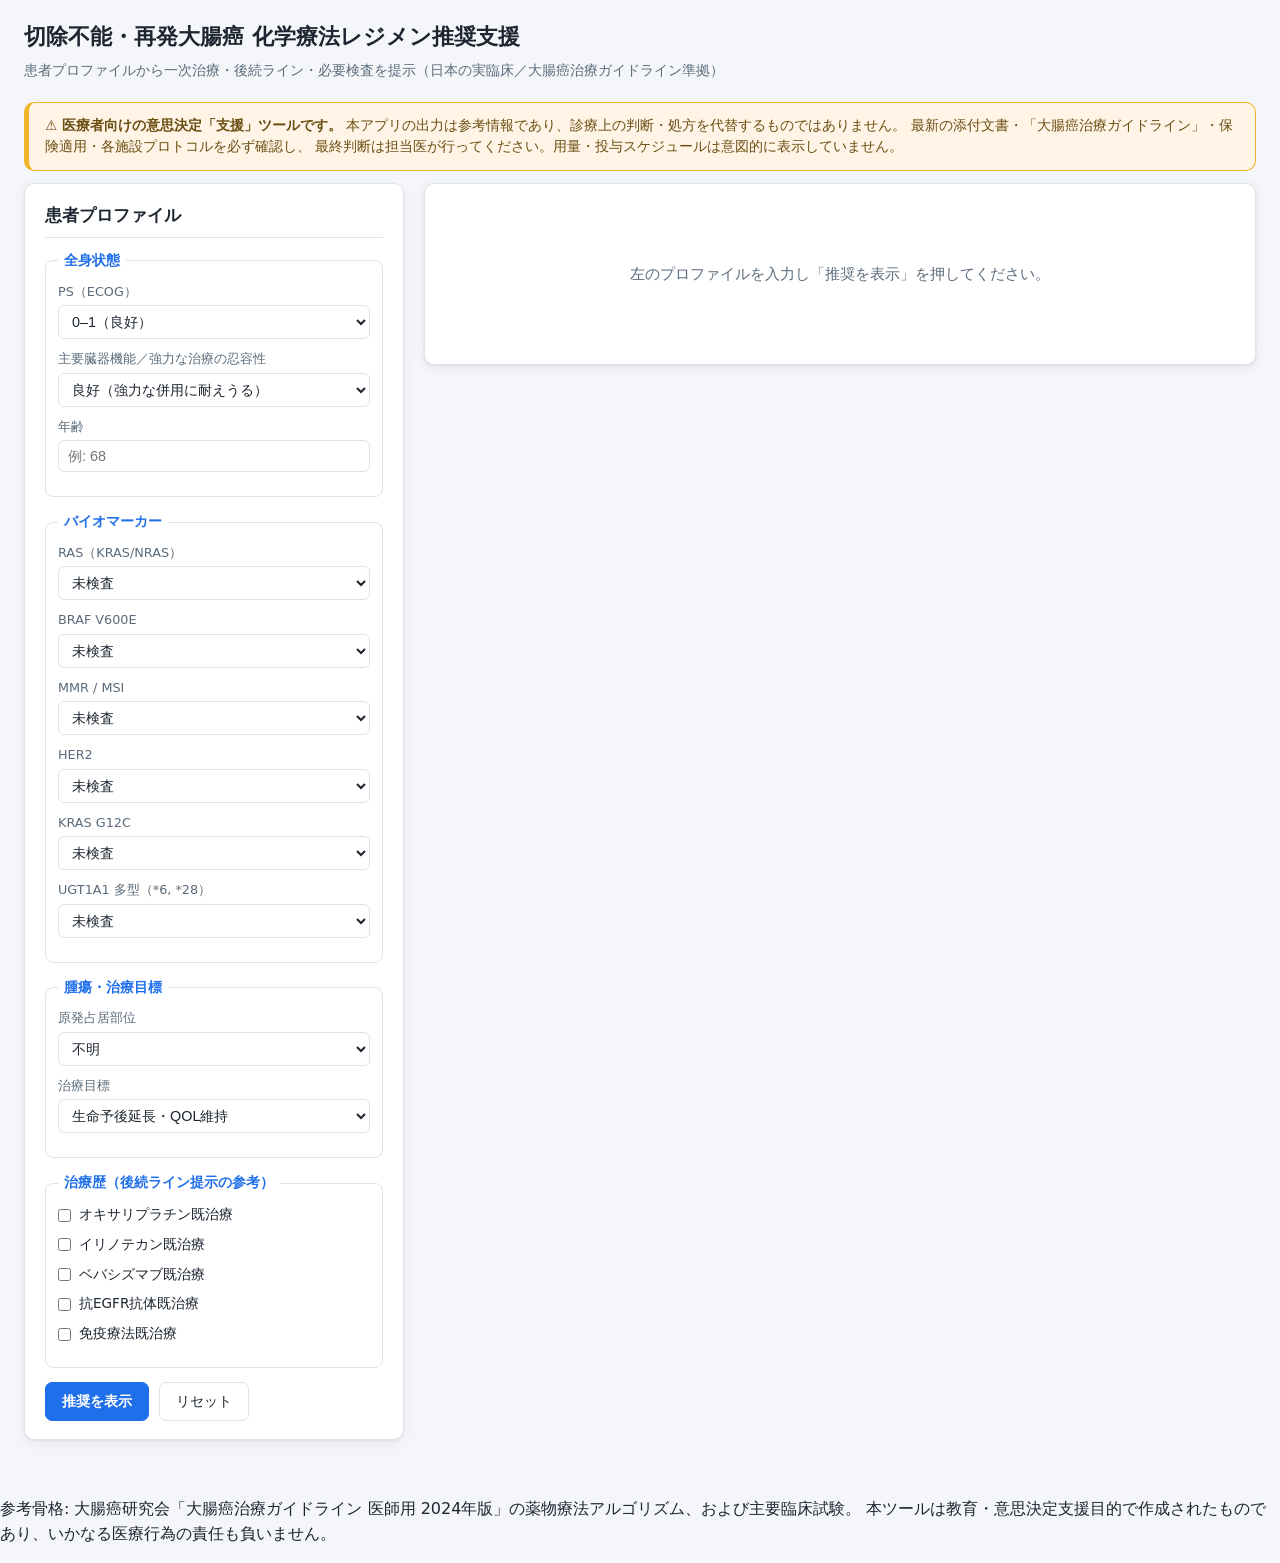
==== crc-regimen-app/index.html @ dcab926b "切除不能・再発大腸癌のレジメン推奨支援アプリを追加 患者プロファイル（PS・臓器機能・RAS/BRAF/MSI/HER2/KRAS G12C・原発部位・ 治療目標・治療歴）を入力すると、一次治療の推奨" ====
<!DOCTYPE html>
<html lang="ja">
<head>
  <meta charset="UTF-8">
  <meta name="viewport" content="width=device-width, initial-scale=1.0">
  <title>切除不能・再発大腸癌 レジメン推奨支援</title>
  <link rel="stylesheet" href="styles.css">
</head>
<body>
  <header class="site-header">
    <h1>切除不能・再発大腸癌 化学療法レジメン推奨支援</h1>
    <p class="subtitle">患者プロファイルから一次治療・後続ライン・必要検査を提示（日本の実臨床／大腸癌治療ガイドライン準拠）</p>
  </header>

  <div class="disclaimer" role="note">
    <strong>⚠ 医療者向けの意思決定「支援」ツールです。</strong>
    本アプリの出力は参考情報であり、診療上の判断・処方を代替するものではありません。
    最新の添付文書・「大腸癌治療ガイドライン」・保険適用・各施設プロトコルを必ず確認し、
    最終判断は担当医が行ってください。用量・投与スケジュールは意図的に表示していません。
  </div>

  <main class="layout">
    <!-- 入力フォーム -->
    <section class="panel form-panel" aria-label="患者プロファイル入力">
      <h2>患者プロファイル</h2>
      <form id="profile-form">
        <fieldset>
          <legend>全身状態</legend>
          <label>PS（ECOG）
            <select name="ps">
              <option value="0-1">0–1（良好）</option>
              <option value="2">2</option>
              <option value="3-4">3–4（不良）</option>
            </select>
          </label>
          <label>主要臓器機能／強力な治療の忍容性
            <select name="organ">
              <option value="fit">良好（強力な併用に耐えうる）</option>
              <option value="unfit">低下（減量方針が望ましい）</option>
            </select>
          </label>
          <label>年齢
            <input type="number" name="age" min="0" max="120" placeholder="例: 68">
          </label>
        </fieldset>

        <fieldset>
          <legend>バイオマーカー</legend>
          <label>RAS（KRAS/NRAS）
            <select name="ras">
              <option value="unknown">未検査</option>
              <option value="wt">野生型</option>
              <option value="mut">変異型</option>
            </select>
          </label>
          <label>BRAF V600E
            <select name="braf">
              <option value="unknown">未検査</option>
              <option value="wt">野生型</option>
              <option value="mut">V600E変異</option>
            </select>
          </label>
          <label>MMR / MSI
            <select name="msi">
              <option value="unknown">未検査</option>
              <option value="mss">MSS / pMMR</option>
              <option value="msi-h">MSI-H / dMMR</option>
            </select>
          </label>
          <label>HER2
            <select name="her2">
              <option value="unknown">未検査</option>
              <option value="neg">陰性</option>
              <option value="pos">陽性</option>
            </select>
          </label>
          <label>KRAS G12C
            <select name="krasG12C">
              <option value="unknown">未検査</option>
              <option value="neg">なし</option>
              <option value="pos">あり</option>
            </select>
          </label>
          <label>UGT1A1 多型（*6, *28）
            <select name="ugt1a1">
              <option value="unknown">未検査</option>
              <option value="wt">野生型</option>
              <option value="variant">多型あり</option>
            </select>
          </label>
        </fieldset>

        <fieldset>
          <legend>腫瘍・治療目標</legend>
          <label>原発占居部位
            <select name="side">
              <option value="unknown">不明</option>
              <option value="left">左側（下行結腸〜直腸）</option>
              <option value="right">右側（盲腸〜横行結腸）</option>
            </select>
          </label>
          <label>治療目標
            <select name="goal">
              <option value="palliative">生命予後延長・QOL維持</option>
              <option value="conversion">積極的縮小（コンバージョン狙い）</option>
            </select>
          </label>
        </fieldset>

        <fieldset>
          <legend>治療歴（後続ライン提示の参考）</legend>
          <label class="check"><input type="checkbox" name="priorOxaliplatin"> オキサリプラチン既治療</label>
          <label class="check"><input type="checkbox" name="priorIrinotecan"> イリノテカン既治療</label>
          <label class="check"><input type="checkbox" name="priorBev"> ベバシズマブ既治療</label>
          <label class="check"><input type="checkbox" name="priorEgfr"> 抗EGFR抗体既治療</label>
          <label class="check"><input type="checkbox" name="priorIo"> 免疫療法既治療</label>
        </fieldset>

        <div class="actions">
          <button type="submit" class="primary">推奨を表示</button>
          <button type="button" id="reset-btn">リセット</button>
        </div>
      </form>
    </section>

    <!-- 結果表示 -->
    <section class="panel result-panel" aria-label="推奨結果">
      <div id="results" class="results-empty">
        左のプロファイルを入力し「推奨を表示」を押してください。
      </div>
    </section>
  </main>

  <footer class="site-footer">
    <p>参考骨格: 大腸癌研究会「大腸癌治療ガイドライン 医師用 2024年版」の薬物療法アルゴリズム、および主要臨床試験。
    本ツールは教育・意思決定支援目的で作成されたものであり、いかなる医療行為の責任も負いません。</p>
  </footer>

  <script src="data.js"></script>
  <script src="engine.js"></script>
  <script src="app.js"></script>
</body>
</html>
---- crc-regimen-app/styles.css ----
:root {
  --bg: #f4f6f9;
  --panel: #ffffff;
  --ink: #1c2530;
  --muted: #5b6b7b;
  --line: #dde3ea;
  --accent: #1f6feb;
  --accent-soft: #e8f0fe;
  --warn-bg: #fff4e5;
  --warn-line: #f0b429;
  --info-bg: #e8f0fe;
  --info-line: #1f6feb;
  --ok: #1a7f5a;
  --radius: 10px;
  --shadow: 0 1px 3px rgba(20, 30, 45, .08), 0 4px 14px rgba(20, 30, 45, .05);
  font-family: system-ui, -apple-system, "Segoe UI", "Hiragino Sans", "Noto Sans JP", sans-serif;
}

* { box-sizing: border-box; }

body {
  margin: 0;
  background: var(--bg);
  color: var(--ink);
  line-height: 1.6;
}

.site-header {
  padding: 20px 24px 8px;
}
.site-header h1 {
  margin: 0;
  font-size: 1.35rem;
}
.subtitle {
  margin: 4px 0 0;
  color: var(--muted);
  font-size: .9rem;
}

.disclaimer {
  margin: 12px 24px;
  padding: 12px 16px;
  background: var(--warn-bg);
  border: 1px solid var(--warn-line);
  border-left-width: 5px;
  border-radius: var(--radius);
  font-size: .85rem;
  color: #6b4e12;
}

.layout {
  display: grid;
  grid-template-columns: 380px 1fr;
  gap: 20px;
  padding: 0 24px 40px;
  align-items: start;
}
@media (max-width: 880px) {
  .layout { grid-template-columns: 1fr; }
}

.panel {
  background: var(--panel);
  border: 1px solid var(--line);
  border-radius: var(--radius);
  box-shadow: var(--shadow);
  padding: 18px 20px;
}
.form-panel { position: sticky; top: 12px; }
@media (max-width: 880px) {
  .form-panel { position: static; }
}

.panel h2 {
  margin: 0 0 12px;
  font-size: 1.05rem;
  padding-bottom: 8px;
  border-bottom: 1px solid var(--line);
}

fieldset {
  border: 1px solid var(--line);
  border-radius: 8px;
  margin: 0 0 14px;
  padding: 10px 12px 14px;
}
legend {
  font-weight: 600;
  font-size: .85rem;
  color: var(--accent);
  padding: 0 6px;
}

label {
  display: block;
  font-size: .8rem;
  color: var(--muted);
  margin-bottom: 10px;
}
label.check {
  display: flex;
  align-items: center;
  gap: 8px;
  font-size: .85rem;
  color: var(--ink);
  margin-bottom: 8px;
}
select, input[type="number"] {
  display: block;
  width: 100%;
  margin-top: 3px;
  padding: 7px 9px;
  border: 1px solid var(--line);
  border-radius: 6px;
  font-size: .9rem;
  color: var(--ink);
  background: #fff;
}
label.check input { width: auto; margin: 0; }

.actions {
  display: flex;
  gap: 10px;
}
button {
  cursor: pointer;
  padding: 9px 16px;
  border-radius: 7px;
  border: 1px solid var(--line);
  background: #fff;
  font-size: .9rem;
  color: var(--ink);
}
button.primary {
  background: var(--accent);
  border-color: var(--accent);
  color: #fff;
  font-weight: 600;
}
button.primary:hover { filter: brightness(1.05); }

/* 結果表示 */
.results-empty {
  color: var(--muted);
  text-align: center;
  padding: 60px 20px;
  font-size: .95rem;
}

.result-block { margin-bottom: 26px; }
.result-block > h3 {
  font-size: 1rem;
  margin: 0 0 12px;
  display: flex;
  align-items: center;
  gap: 8px;
}
.result-block > h3::before {
  content: "";
  width: 4px;
  height: 18px;
  background: var(--accent);
  border-radius: 2px;
}

.flag {
  padding: 10px 14px;
  border-radius: 8px;
  font-size: .85rem;
  margin-bottom: 10px;
  border-left: 4px solid;
}
.flag.warn { background: var(--warn-bg); border-color: var(--warn-line); color: #6b4e12; }
.flag.info { background: var(--info-bg); border-color: var(--info-line); color: #163a73; }

.rec-card {
  border: 1px solid var(--line);
  border-radius: 9px;
  padding: 14px 16px;
  margin-bottom: 12px;
  background: #fdfefe;
}
.rec-card.primary-rec {
  border-color: var(--accent);
  background: var(--accent-soft);
}
.rec-card .rank {
  display: inline-block;
  font-size: .72rem;
  font-weight: 700;
  color: #fff;
  background: var(--accent);
  border-radius: 20px;
  padding: 2px 10px;
  margin-bottom: 6px;
}
.rec-card.primary-rec .rank { background: var(--ok); }
.rec-card .rec-name {
  font-weight: 700;
  font-size: 1rem;
  margin: 2px 0 4px;
}
.rec-card .rec-plus {
  font-size: .85rem;
  color: var(--accent);
  margin-bottom: 6px;
}
.rec-card .rec-note {
  font-size: .8rem;
  color: var(--muted);
  font-style: italic;
  margin: 4px 0 8px;
}
.rec-card ul { margin: 6px 0 0; padding-left: 20px; }
.rec-card li { font-size: .85rem; margin-bottom: 4px; }

.seq-item {
  border-left: 3px solid var(--line);
  padding: 4px 0 4px 14px;
  margin-bottom: 14px;
}
.seq-item .seq-line {
  font-weight: 700;
  font-size: .9rem;
}
.seq-item .seq-note {
  font-size: .78rem;
  color: var(--muted);
  margin: 2px 0 4px;
}
.seq-item ul { margin: 4px 0 0; padding-left: 18px; }
.seq-item li { font-size: .83rem; margin-bottom: 3px; }

table.tests {
  width: 100%;
  border-collapse: collapse;
  font-size: .82rem;
}
table.tests th, table.tests td {
  text-align: left;
  padding: 7px 8px;
  border-bottom: 1px solid var(--line);
  vertical-align: top;
}
table.tests th { color: var(--muted); font-weight: 600; }
.status-pill {
  display: inline-block;
  font-size: .72rem;
  padding: 1px 8px;
  border-radius: 20px;
  white-space: nowrap;
}
.status-pill.done { background: #e3f5ec; color: var(--ok); }
.status-pill.todo { background: #fdecec; color: #b3261e; }

.mon-list { margin: 6px 0 0; padding-left: 18px; }
.mon-list li { font-size: .82rem; margin-bottom: 5px; }
.mon-list b { color: var(--ink); }

.print-actions { margin-bottom: 16px; }
.print-actions button { font-size: .82rem; }
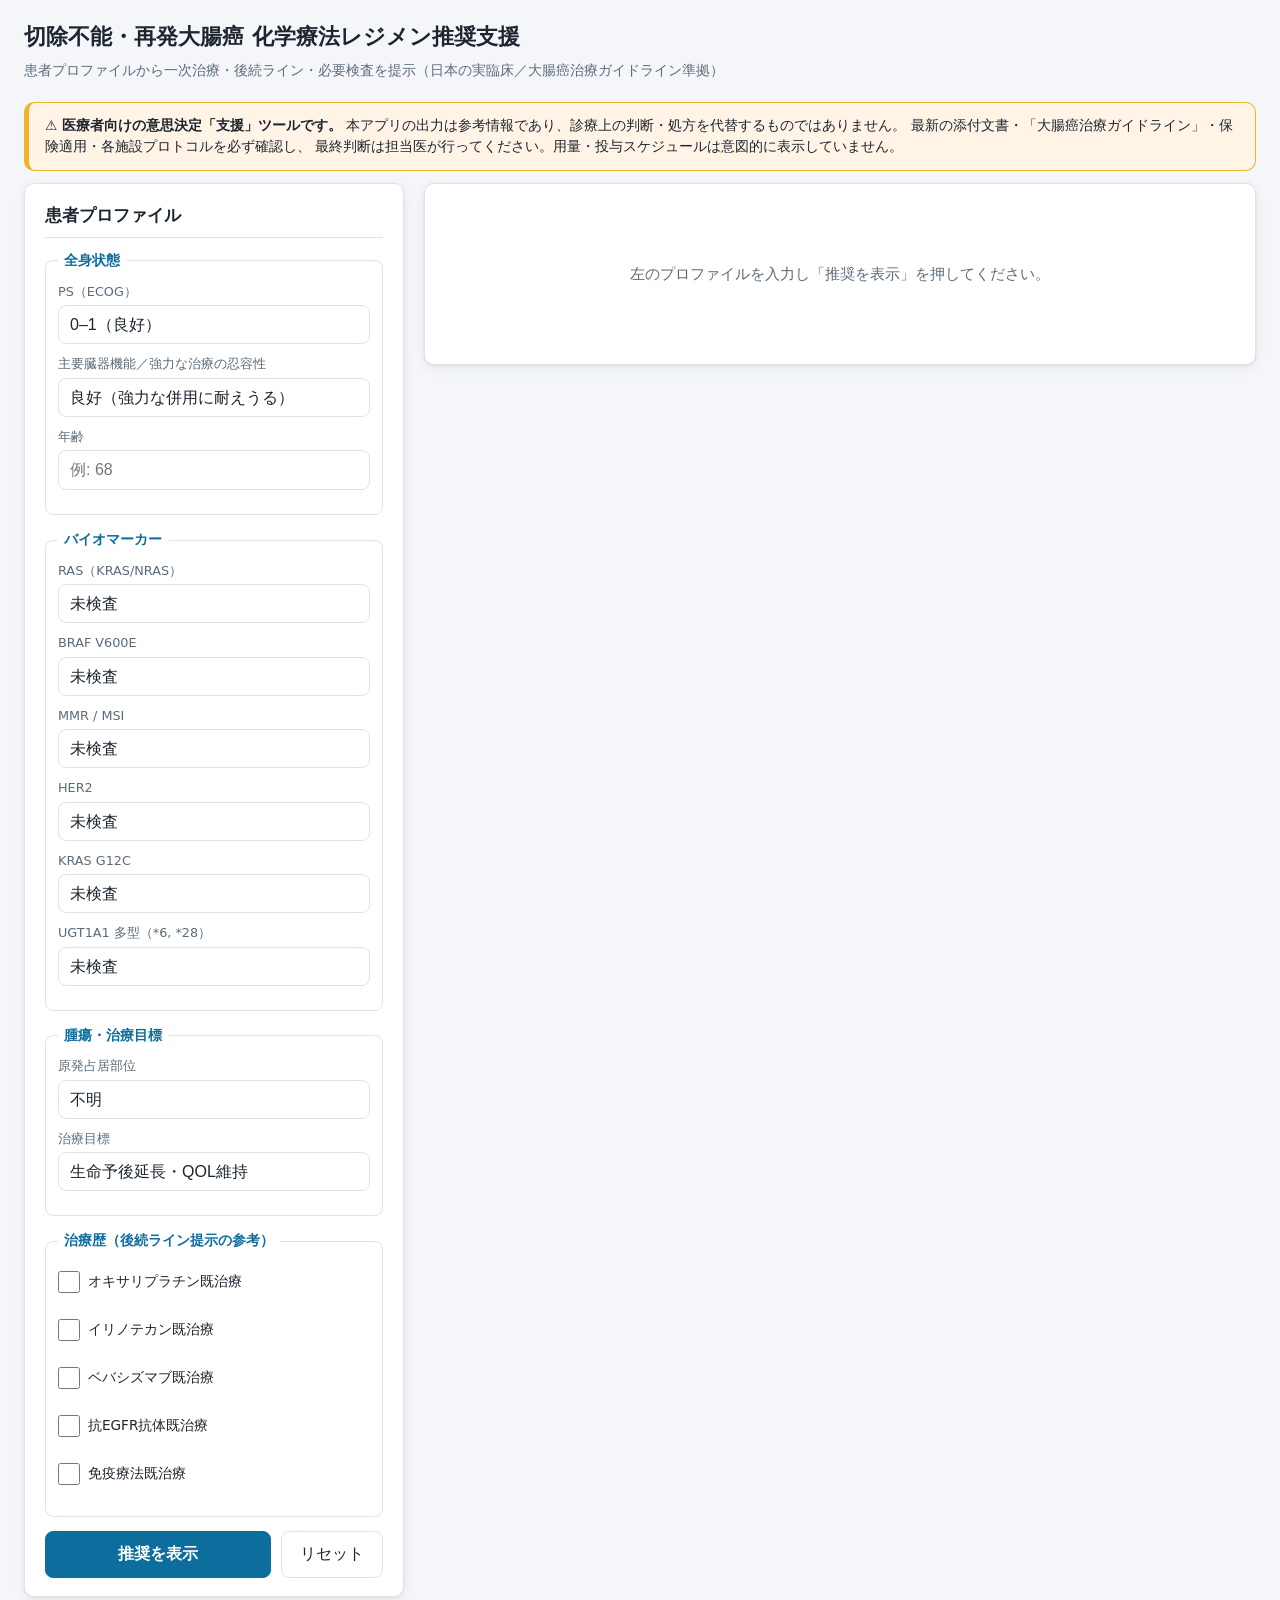
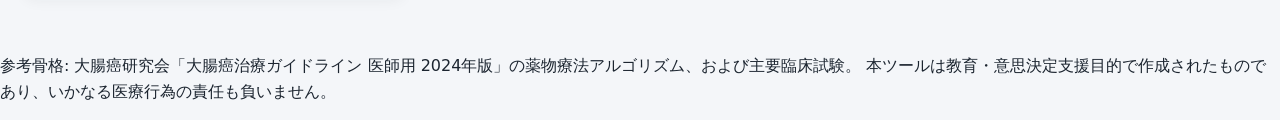
==== commit e0b2b483: "レジメン推奨アプリをiPhone/モバイル対応にする - 入力欄を16pxにしてiOS Safariのフォーカス時自動ズームを抑止 - viewport-fit=cover・セーフエリア対応、appl" ====
--- a/crc-regimen-app/index.html
+++ b/crc-regimen-app/index.html
@@ -2,7 +2,12 @@
 <html lang="ja">
 <head>
   <meta charset="UTF-8">
-  <meta name="viewport" content="width=device-width, initial-scale=1.0">
+  <meta name="viewport" content="width=device-width, initial-scale=1.0, viewport-fit=cover">
+  <meta name="theme-color" content="#0d6e9e">
+  <meta name="apple-mobile-web-app-capable" content="yes">
+  <meta name="apple-mobile-web-app-status-bar-style" content="black-translucent">
+  <meta name="apple-mobile-web-app-title" content="CRCレジメン">
+  <meta name="format-detection" content="telephone=no">
   <title>切除不能・再発大腸癌 レジメン推奨支援</title>
   <link rel="stylesheet" href="styles.css">
 </head>
--- a/crc-regimen-app/styles.css
+++ b/crc-regimen-app/styles.css
@@ -4,18 +4,41 @@
   --ink: #1c2530;
   --muted: #5b6b7b;
   --line: #dde3ea;
-  --accent: #1f6feb;
-  --accent-soft: #e8f0fe;
+  --accent: #0d6e9e;
+  --accent-soft: #e6f2f8;
   --warn-bg: #fff4e5;
   --warn-line: #f0b429;
   --info-bg: #e8f0fe;
   --info-line: #1f6feb;
   --ok: #1a7f5a;
+  --ok-bg: #e3f5ec;
+  --bad: #b3261e;
+  --bad-bg: #fdecec;
   --radius: 10px;
   --shadow: 0 1px 3px rgba(20, 30, 45, .08), 0 4px 14px rgba(20, 30, 45, .05);
   font-family: system-ui, -apple-system, "Segoe UI", "Hiragino Sans", "Noto Sans JP", sans-serif;
 }
 
+@media (prefers-color-scheme: dark) {
+  :root {
+    --bg: #0e161d;
+    --panel: #16222c;
+    --ink: #e6edf3;
+    --muted: #9fb0be;
+    --line: #29394a;
+    --accent: #3ba7d6;
+    --accent-soft: #12303f;
+    --warn-bg: #33280f;
+    --warn-line: #d1a02e;
+    --info-bg: #12303f;
+    --info-line: #3ba7d6;
+    --ok: #4fbf93;
+    --ok-bg: #123a2c;
+    --bad: #f28b82;
+    --bad-bg: #3a1a17;
+  }
+}
+
 * { box-sizing: border-box; }
 
 body {
@@ -23,6 +46,9 @@
   background: var(--bg);
   color: var(--ink);
   line-height: 1.6;
+  -webkit-text-size-adjust: 100%;
+  padding-left: env(safe-area-inset-left);
+  padding-right: env(safe-area-inset-right);
 }
 
 .site-header {
@@ -46,7 +72,7 @@
   border-left-width: 5px;
   border-radius: var(--radius);
   font-size: .85rem;
-  color: #6b4e12;
+  color: var(--ink);
 }
 
 .layout {
@@ -110,12 +136,15 @@
   display: block;
   width: 100%;
   margin-top: 3px;
-  padding: 7px 9px;
-  border: 1px solid var(--line);
-  border-radius: 6px;
-  font-size: .9rem;
-  color: var(--ink);
-  background: #fff;
+  padding: 10px 11px;
+  border: 1px solid var(--line);
+  border-radius: 8px;
+  /* iOS Safari は 16px 未満のフォーカスで自動ズームするため 16px を維持 */
+  font-size: 16px;
+  color: var(--ink);
+  background: var(--panel);
+  -webkit-appearance: none;
+  appearance: none;
 }
 label.check input { width: auto; margin: 0; }
 
@@ -125,13 +154,18 @@
 }
 button {
   cursor: pointer;
-  padding: 9px 16px;
-  border-radius: 7px;
-  border: 1px solid var(--line);
-  background: #fff;
-  font-size: .9rem;
-  color: var(--ink);
-}
+  padding: 12px 18px;
+  border-radius: 8px;
+  border: 1px solid var(--line);
+  background: var(--panel);
+  font-size: 1rem;
+  color: var(--ink);
+  min-height: 44px; /* iOS 推奨タップ領域 */
+  touch-action: manipulation;
+}
+.actions .primary { flex: 1; }
+label.check { min-height: 40px; }
+label.check input { width: 22px; height: 22px; }
 button.primary {
   background: var(--accent);
   border-color: var(--accent);
@@ -171,15 +205,15 @@
   margin-bottom: 10px;
   border-left: 4px solid;
 }
-.flag.warn { background: var(--warn-bg); border-color: var(--warn-line); color: #6b4e12; }
-.flag.info { background: var(--info-bg); border-color: var(--info-line); color: #163a73; }
+.flag.warn { background: var(--warn-bg); border-color: var(--warn-line); color: var(--ink); }
+.flag.info { background: var(--info-bg); border-color: var(--info-line); color: var(--ink); }
 
 .rec-card {
   border: 1px solid var(--line);
   border-radius: 9px;
   padding: 14px 16px;
   margin-bottom: 12px;
-  background: #fdfefe;
+  background: var(--panel);
 }
 .rec-card.primary-rec {
   border-color: var(--accent);
@@ -251,8 +285,8 @@
   border-radius: 20px;
   white-space: nowrap;
 }
-.status-pill.done { background: #e3f5ec; color: var(--ok); }
-.status-pill.todo { background: #fdecec; color: #b3261e; }
+.status-pill.done { background: var(--ok-bg); color: var(--ok); }
+.status-pill.todo { background: var(--bad-bg); color: var(--bad); }
 
 .mon-list { margin: 6px 0 0; padding-left: 18px; }
 .mon-list li { font-size: .82rem; margin-bottom: 5px; }
